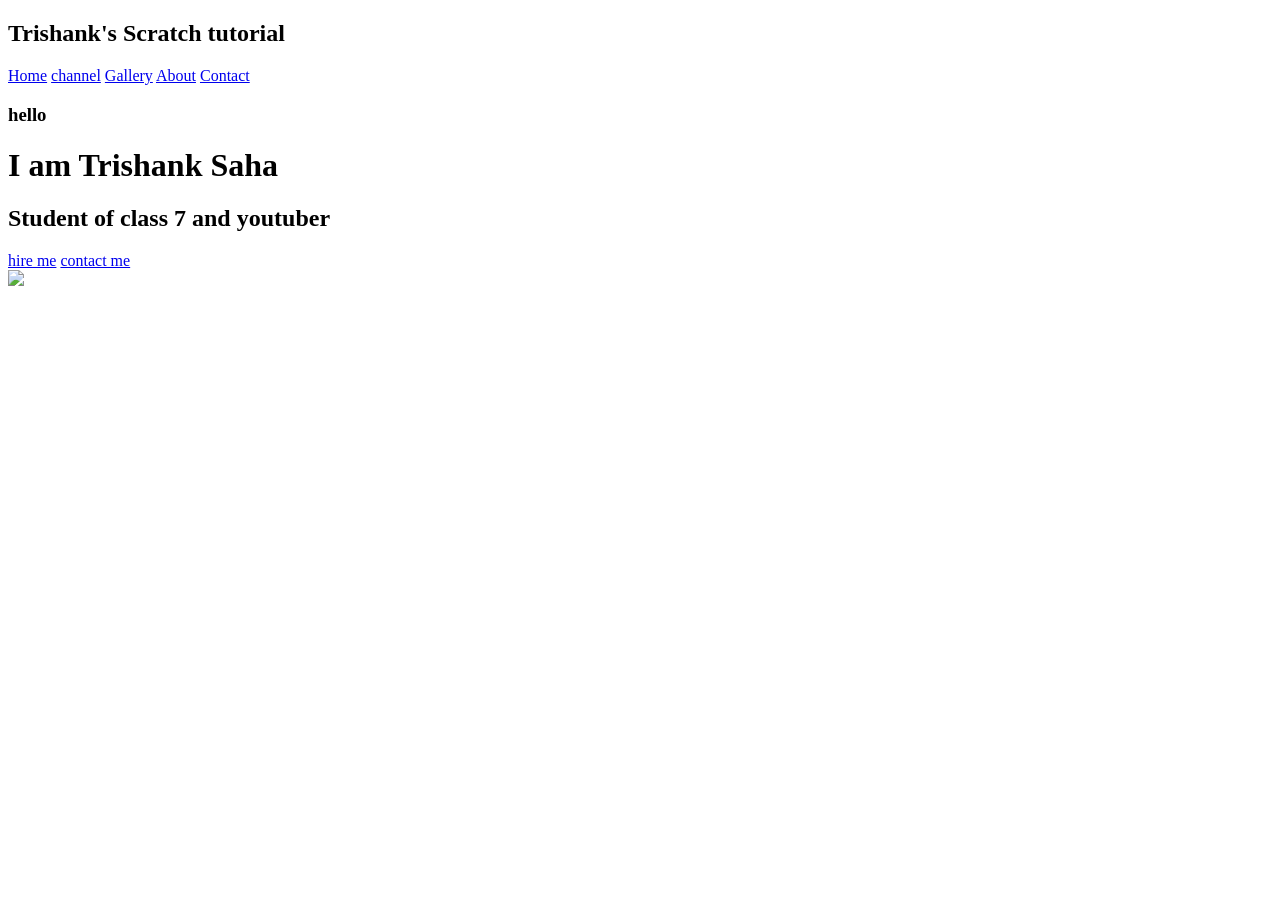
==== intex.html @ 466f2901 "Trishank's website" ====
<!DOCTYPE html>
<html>
<head>
	<title>http://www.Trishank's Scratch tutorial.com</title>
	<meta charset="utf-8">
	<meta name="viewport" content="width=device-width, initial-scale=1">
	<link rel="stylesheet" type="text/css" href="style.css">
	<link rel="stylesheet"  href="bootstrap.min">
	<link href="https://fonts.googleapis.com/css2?family=Kaushan+Script&display=swap" rel="stylesheet">
    <link rel = "icon" type = "image/png" href = "file:///C:/Users/Chad/Desktop/my_mordernwebsite/favicon.png">
	

		
</head>
<body>

<header>
	<section class="navsection">
      <div class="logo">
     <h1> Trishank's Scratch tutorial</h1>
     </div>
    
     <nav>
            <a href="file:///C:/Users/Chad/Desktop/my_mordernwebsite/intex.html#">Home</a>
			<a href="https://www.youtube.com/channel/UCm5eeuc2pa2eBaOv2dfNLYA?view_as=subscriber"target="_blank">channel</a>
			<a href="#">Gallery</a>
			<a href="file:///C:/Users/Chad/Desktop/Hi%20Viewers.docx">About</a>
			<a href="#">Contact</a>
			</nav>
				
	</section>

<main>

	<div class="leftside">
		<h3>hello</h3>
		<h1>I am Trishank Saha</h1>
		<h2>Student of class 7 and youtuber</h2>
		<a href="#" class="btn1">hire me</a>
        <a href="#" class="btn2">contact me</a>
	</div>
	<div class="rightside">
		<img src="Trishank/Untitled design4.png">
	</div>
</main>

</header>

</body>
</html>
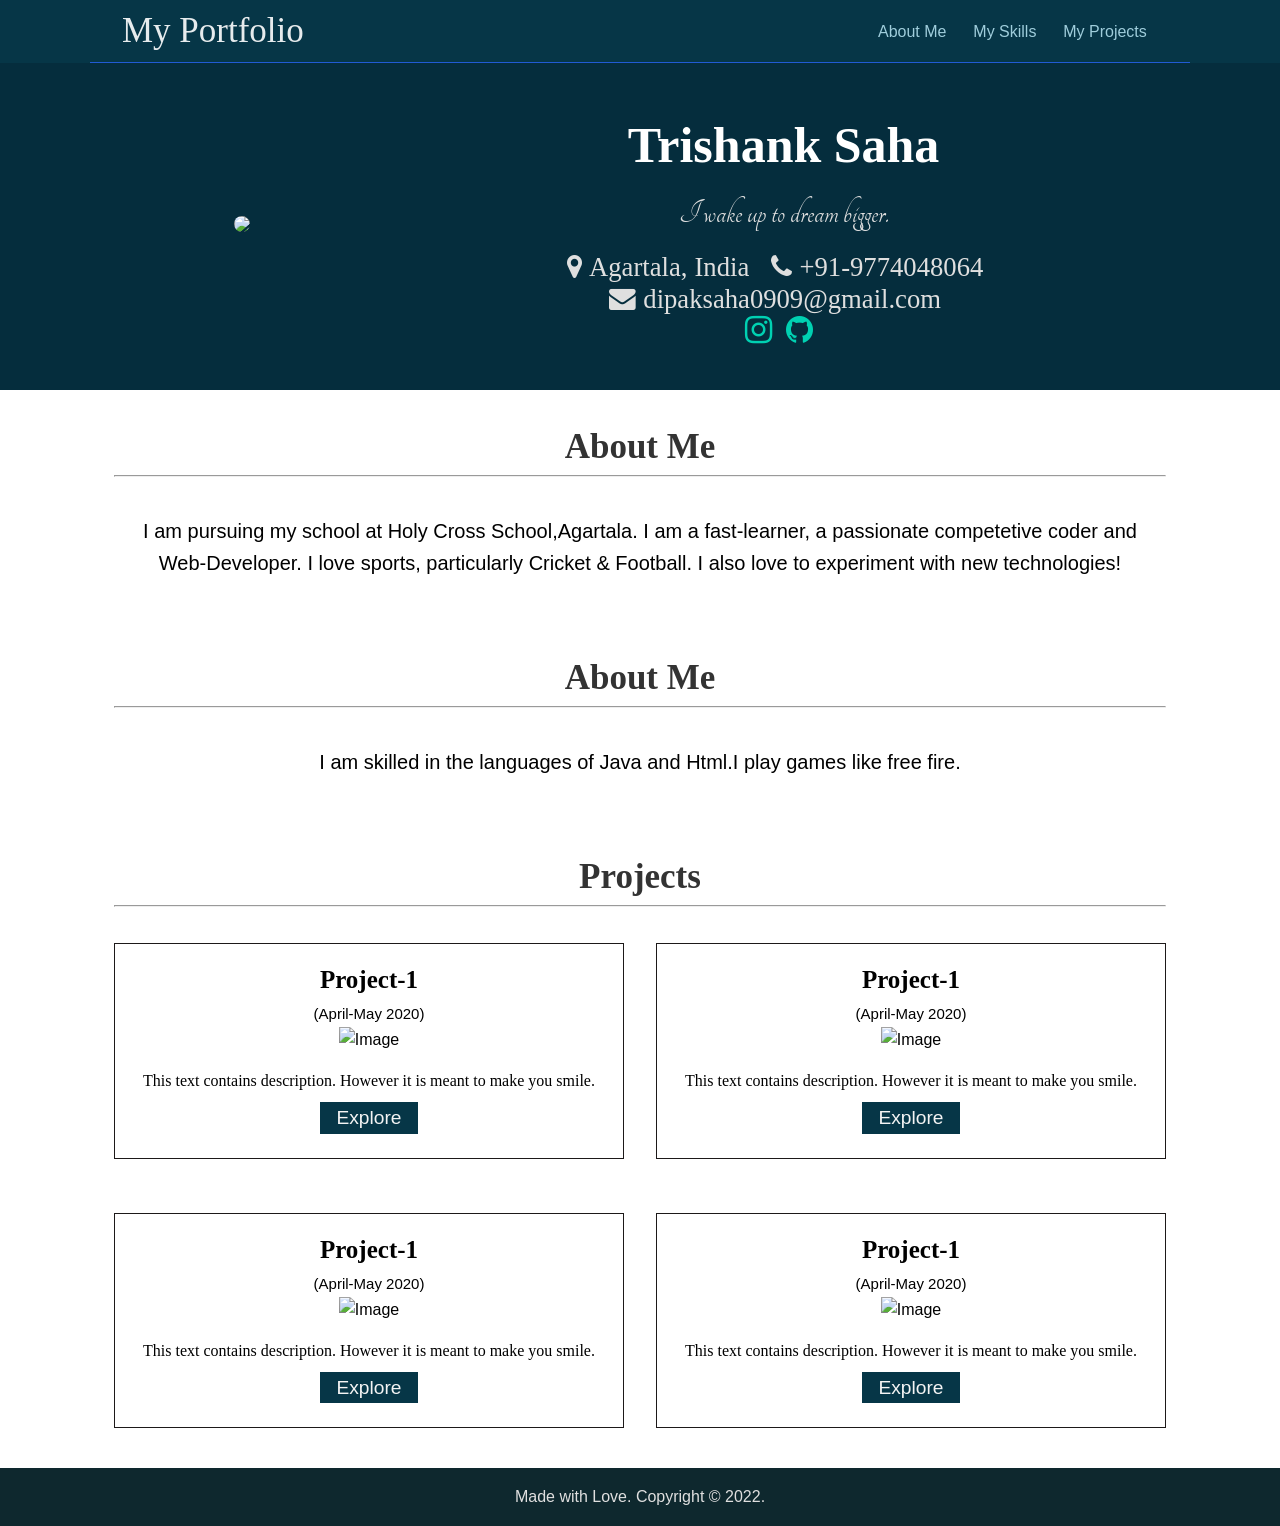
==== commit 32f5a760: "Update intex.html" ====
--- a/intex.html
+++ b/intex.html
@@ -1,50 +1,186 @@
 <!DOCTYPE html>
-<html>
-<head>
-	<title>http://www.Trishank's Scratch tutorial.com</title>
-	<meta charset="utf-8">
-	<meta name="viewport" content="width=device-width, initial-scale=1">
-	<link rel="stylesheet" type="text/css" href="style.css">
-	<link rel="stylesheet"  href="bootstrap.min">
-	<link href="https://fonts.googleapis.com/css2?family=Kaushan+Script&display=swap" rel="stylesheet">
-    <link rel = "icon" type = "image/png" href = "file:///C:/Users/Chad/Desktop/my_mordernwebsite/favicon.png">
-	
+<html lang="en">
+  <head>
+    <title>My Portfolio</title>
+    <meta name="viewport" content="width=device-width, initial-scale=1.0" />
+    <link
+      rel="stylesheet"
+      href="https://maxcdn.bootstrapcdn.com/font-awesome/4.6.3/css/font-awesome.min.css"
+    />
 
-		
-</head>
-<body>
+    <link rel="stylesheet" type="text/css" href="style.css" />
+    <link rel = "icon" type = "image/png" href = "TP.jpg">
+  </head>
 
-<header>
-	<section class="navsection">
-      <div class="logo">
-     <h1> Trishank's Scratch tutorial</h1>
-     </div>
-    
-     <nav>
-            <a href="file:///C:/Users/Chad/Desktop/my_mordernwebsite/intex.html#">Home</a>
-			<a href="https://www.youtube.com/channel/UCm5eeuc2pa2eBaOv2dfNLYA?view_as=subscriber"target="_blank">channel</a>
-			<a href="#">Gallery</a>
-			<a href="file:///C:/Users/Chad/Desktop/Hi%20Viewers.docx">About</a>
-			<a href="#">Contact</a>
-			</nav>
-				
-	</section>
+  <body>
+    <div class="container navbar">
+      <span class="heading heading-navbar">My Portfolio</span>
 
-<main>
+      <div class="nav-toggle">
+        <i class="fa fa-bars fa-lg"></i>
+      </div>
 
-	<div class="leftside">
-		<h3>hello</h3>
-		<h1>I am Trishank Saha</h1>
-		<h2>Student of class 7 and youtuber</h2>
-		<a href="#" class="btn1">hire me</a>
-        <a href="#" class="btn2">contact me</a>
-	</div>
-	<div class="rightside">
-		<img src="Trishank/Untitled design4.png">
-	</div>
-</main>
+      <div class="nav-menu">
+        <a class="nav-item" href="#about">About Me</a>
+        <a class="nav-item" href="#skills">My Skills</a>
+        <a class="nav-item" href="#projects">My Projects</a>
+      </div>
+    </div>
 
-</header>
+    <section class="section section-1">
+      <div class="container grid-1-3">
+        <div class="container">
+          <img src="TS.jpg" class="avatar" /><br />
+        </div>
+        <div class="container text-center">
+          <h1 class="heading heading-name">Trishank Saha</h1>
+          <div class="quote">I wake up to dream bigger.</div>
+          <p class="content">
+            <i class="fa fa-map-marker fa-lg">&nbsp;Agartala, India</i
+            >&nbsp;&nbsp;&nbsp;
+            <i class="fa fa-phone fa-lg">&nbsp;+91-9774048064</i
+            >&nbsp;&nbsp;&nbsp;
+            <i class="fa fa-envelope fa-lg">&nbsp;dipaksaha0909@gmail.com</i
+            >&nbsp;&nbsp;&nbsp;
+          </p>
 
-</body>
-</html>+          <div>
+            <a href="https://www.instagram.com/trishank_7/"> <i class="fa fa-instagram fa-2x"></i>&nbsp;&nbsp; </a>
+            <a href="https://github.com/triz9"> <i class="fa fa-github fa-2x"></i>&nbsp;&nbsp; </a>
+          </div>
+        </div>
+      </div>
+    </section>
+
+    <section id="about" class="section section-2">
+      <div class="container">
+        <div><h3 class="heading heading-section">About Me</h3></div>
+        <hr />
+        <br />
+        <div class="container content">
+          <p>
+            I am pursuing my school at Holy Cross School,Agartala. I am a fast-learner, a passionate competetive coder and Web-Developer. I love sports,
+            particularly Cricket & Football. I also love to experiment
+            with new technologies!
+          </p>
+        </div>
+      </div>
+    </section>
+
+    <section id="skills" class="section section-2">
+      <div class="container">
+        <div><h3 class="heading heading-section">About Me</h3></div>
+        <hr />
+        <br />
+        <div class="container content">
+          <p>
+            I am skilled in the languages of Java and Html.I play games like free fire.
+          </p>
+        </div>
+      </div>
+    </section>
+
+    <section id="projects" class="section section-2">
+      <div class="container">
+        <div class="text-center">
+          <h3 class="heading heading-section">Projects</h3>
+        </div>
+        <hr />
+        <br />
+        <div class="grid-2">
+          <div class="card">
+            <div class="card-title">
+              <strong>Project-1</strong>
+            </div>
+            <div class="text-center">
+              <span class="text-small">(April-May 2020)</span>
+            </div>
+            <div class="project-figure">
+              <img src="project.jpg" alt="Image" />
+            </div>
+            <div class="card-text">
+              <p>
+                This text contains description. However it is meant to make you
+                smile.
+              </p>
+              <a href="#projectLink">
+                <button class="btn">Explore</button>
+              </a>
+            </div>
+          </div>
+
+          <div class="card">
+            <div class="card-title">
+              <strong>Project-1</strong>
+            </div>
+            <div class="text-center">
+              <span class="text-small">(April-May 2020)</span>
+            </div>
+            <div class="project-figure">
+              <img src="project.jpg" alt="Image" />
+            </div>
+            <div class="card-text">
+              <p>
+                This text contains description. However it is meant to make you
+                smile.
+              </p>
+              <a href="#projectLink">
+                <button class="btn">Explore</button>
+              </a>
+            </div>
+          </div>
+
+          <div class="card">
+            <div class="card-title">
+              <strong>Project-1</strong>
+            </div>
+            <div class="text-center">
+              <span class="text-small">(April-May 2020)</span>
+            </div>
+            <div class="project-figure">
+              <img src="project.jpg" alt="Image" />
+            </div>
+            <div class="card-text">
+              <p>
+                This text contains description. However it is meant to make you
+                smile.
+              </p>
+              <a href="#projectLink">
+                <button class="btn">Explore</button>
+              </a>
+            </div>
+          </div>
+
+          <div class="card">
+            <div class="card-title">
+              <strong>Project-1</strong>
+            </div>
+            <div class="text-center">
+              <span class="text-small">(April-May 2020)</span>
+            </div>
+            <div class="project-figure">
+              <img src="project.jpg" alt="Image" />
+            </div>
+            <div class="card-text">
+              <p>
+                This text contains description. However it is meant to make you
+                smile.
+              </p>
+              <a href="#projectLink">
+                <button class="btn">Explore</button>
+              </a>
+            </div>
+          </div>
+        </div>
+      </div>
+    </section>
+
+    <section class="section section-3">
+      <div class="text-center">
+        Made with Love. Copyright &copy; 2022.
+      </div>
+    </section>
+
+    <script src="controller.js"></script>
+  </body>
+</html>
--- a/style.css
+++ b/style.css
@@ -0,0 +1,228 @@
+@import url('https://fonts.googleapis.com/css?family=Tangerine');
+
+/* Utility */
+* {
+  box-sizing: border-box;
+  margin: 0;
+  padding: 0;
+}
+
+html,
+body {
+  font-family: 'Helvetica', sans-serif;
+  line-height: 1.6;
+  font-size: 16px;
+  color: #dfdfdf;
+  background-color: #063647;
+}
+
+img {
+  width: 100%;
+}
+
+.container {
+  max-width: 1100px;
+  margin: auto;
+  overflow: hidden;
+  padding: 0.8rem 1.5rem;
+}
+
+/* Profile */
+.title {
+  font-size: 50px;
+  color: #fff;
+  text-align: center;
+  margin-bottom: 1rem;
+}
+
+.content {
+  text-align: center;
+  width: auto;
+  font-size: 20px;
+}
+
+.quote {
+  font-family: 'Tangerine', serif;
+  font-size: 35px;
+  margin-bottom: 0.5rem;
+}
+
+/* Anchor Styles */
+a {
+  text-decoration: none;
+  color: #00d1b2;
+}
+
+.navbar a {
+  color: rgb(176, 222, 236);
+  padding: 0.45rem;
+  margin: 0 0.25rem;
+}
+
+a:hover {
+  color: #fff;
+}
+
+/* Text Styles */
+.text-center {
+  text-align: center;
+}
+
+.text-small {
+  font-size: 15px;
+}
+
+/* Project Cards */
+.card {
+  padding: 1rem;
+  border: rgb(29, 25, 25) 1px solid;
+  margin: 0.7rem 0;
+}
+
+.card-title {
+  font-size: 25px;
+  text-align: center;
+  font-family: Cambria, Cochin, Georgia, Times, 'Times New Roman', serif;
+  padding-bottom: 1px;
+}
+
+.card-text {
+  text-align: center;
+  font-family: cursive;
+}
+
+/* Grids */
+.grid-2 {
+  display: grid;
+  grid-template-columns: repeat(2, 1fr);
+  grid-gap: 2rem;
+}
+
+.grid-1-3 {
+  display: grid;
+  grid-template-columns: 1fr 3fr;
+  grid-gap: 2rem;
+}
+
+/* Button */
+
+.btn {
+  display: inline-block;
+  background: #063647;
+  color: #f4f4f4;
+  padding: 0.3rem 1rem;
+  font-size: 1.2rem;
+  border: none;
+  cursor: pointer;
+  margin: 0.5rem 1rem;
+  transition: opacity 0.2s ease-in;
+  outline: none;
+}
+
+.btn:hover {
+  opacity: 0.8;
+}
+
+/* Navbar */
+.navbar {
+  justify-content: space-between;
+  padding: 0.2rem 2rem;
+  width: 100%;
+  border-bottom: solid 1px rgb(36, 96, 228);
+  opacity: 0.9;
+}
+
+.nav-menu {
+  float: right;
+  padding-top: 1rem;
+}
+
+.nav-toggle {
+  display: none;
+  float: right;
+  padding-top: 1rem;
+  cursor: pointer;
+}
+
+/* Sections */
+section {
+  padding-top: 1rem;
+  padding-bottom: 1rem;
+}
+
+.section-1 {
+  background: #052d3d;
+}
+
+.section-2 {
+  background-color: #fff;
+  color: #000;
+}
+
+.section-3 {
+  background-color: #0e282e;
+}
+
+.section-4 {
+  background-color: #063647;
+  padding: 0.2rem;
+}
+
+/* Images */
+.avatar {
+  height: 300px;
+  border-radius: 50%;
+  width: auto;
+}
+
+.project-figure {
+  margin: 0 auto 1rem auto;
+  max-height: 256px;
+  max-width: 256px;
+  text-align: center;
+}
+
+/* Headings */
+.heading {
+  font-size: 35px;
+  text-align: center;
+  font-family: Cambria, Cochin, Georgia, Times, 'Times New Roman', serif;
+}
+
+.heading-section {
+  color: #333333;
+}
+
+.heading-navbar {
+  color: #ffffff;
+}
+
+.heading-name {
+  font-size: 50px;
+  color: #ffffff;
+  margin-bottom: 1px;
+}
+
+/** Responsive CSS changes */
+@media screen and (max-width: 768px) {
+  .nav-menu {
+    display: none;
+  }
+
+  .nav-toggle {
+    display: block;
+  }
+
+  .activate {
+    display: block;
+  }
+
+  .grid-2,
+  .grid-1-3 {
+    grid-template-columns: 1fr;
+  }
+
+  .navbar {
+    text-align: center;
+  }
+}
